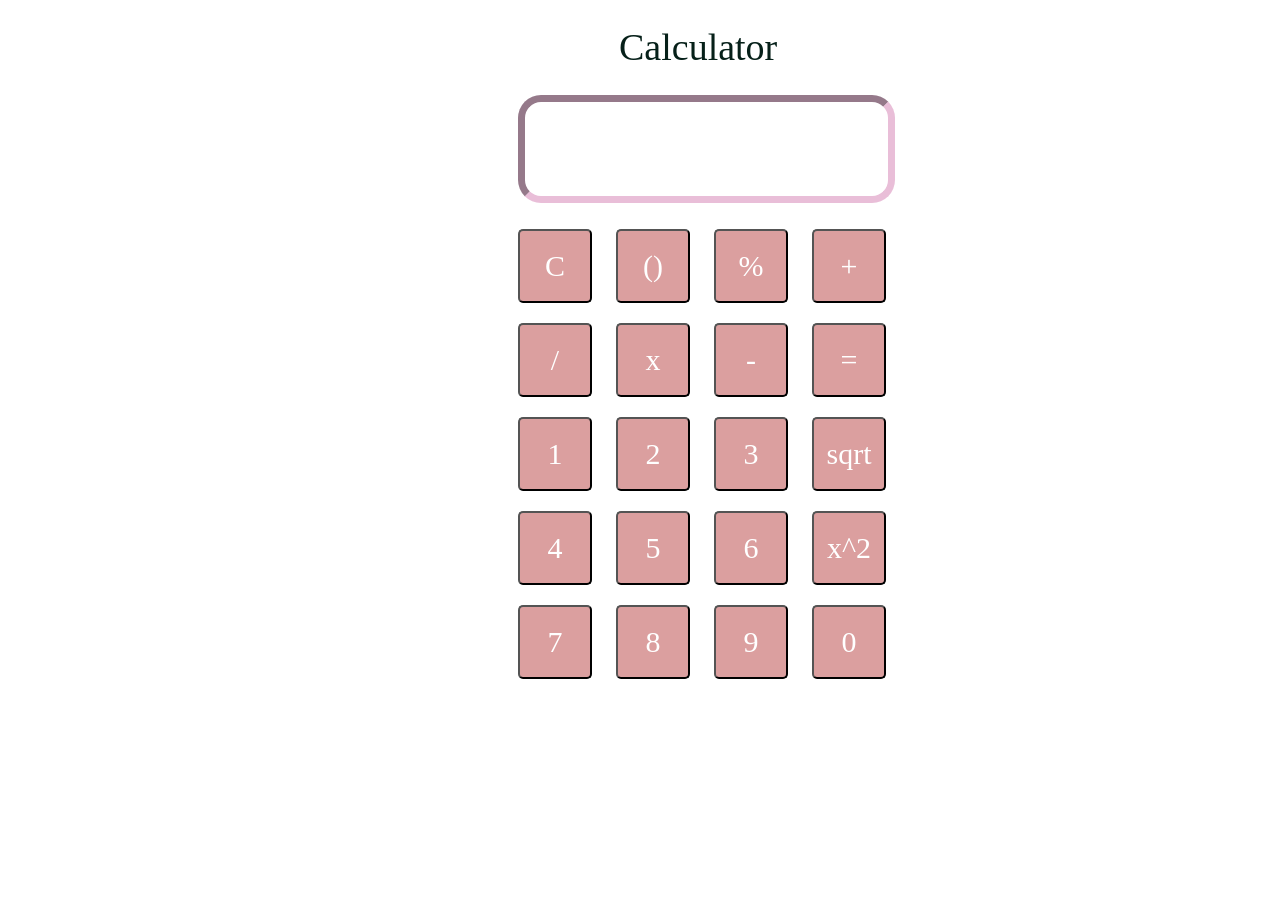
==== calculator.html @ b240068a "first commit" ====
<!doctype html> 
<html lang="en-US">
  <head>
         <title>Calculator</title>
         <meta charset="utf-8"/>
         <script src="function123.js" defer></script>
         <link rel="stylesheet" href="styles.css">
  </head>
  <body>
     <div class="main">
         <h1> Calculator</h1>
         <input id="input1" type="text" />
         <p #result></p>
         <div>
              <button onclick="erase()">C</button>
              <button>()</button>
              <button onclick="inputBoxData('%')">%</button>
              <button onclick="inputBoxData('+')">+</button>
         </div>
         <div>
              <button onclick="inputBoxData('/')">/</button>
              <button onclick="inputBoxData('*')">x</button>
              <button onclick="inputBoxData('-')">-</button>
              <button onclick="showResult()">=</button>
         </div>
         <div>
          <button onclick="inputBoxData('1')">1</button>
          <button onclick="inputBoxData('2')">2</button>
          <button onclick="inputBoxData('3')">3</button>
          <button>sqrt</button>
         </div>
         <div>
          <button onclick="inputBoxData('4')">4</button>
          <button onclick="inputBoxData('5')">5</button>
          <button onclick="inputBoxData('6')">6</button>
          <button>x^2</button>
         </div>
         <div>
          <button onclick="inputBoxData('7')">7</button>
          <button onclick="inputBoxData('8')">8</button>
          <button onclick="inputBoxData('9')">9</button>
          <button onclick="inputBoxData('0')">0</button>
         </div>
     </div>
  </body>
</html>
---- styles.css ----
.main{
    margin-left:500px;
    margin-top:10px;
}
button {
    color: rgb(255, 255, 255);
    margin: 10px;
    background-color: rgb(196 98 98 / 61%);
    font-family: cursive;
    font-size: 30px;
    height: 74px;
    width: 74px;
    cursor: pointer;
    padding: 10px;
    border-radius: 5px;
}
h1 {
    margin-left: 111px;
    font-family: cursive;
    color: #062019;
    font-weight: 400;
    font-size: 38px;
}

input {
    margin-left: 10px;
    height: 37px;
    border-width: 7px;
    border-color: #e9bed8;
    border-radius: 23px;
    width: 359px;
    text-align: right;
    font-size: 30px;
    font-family: cursive;
    padding-bottom: 0px;
    padding-top: 57px;
    color: #530c44
}
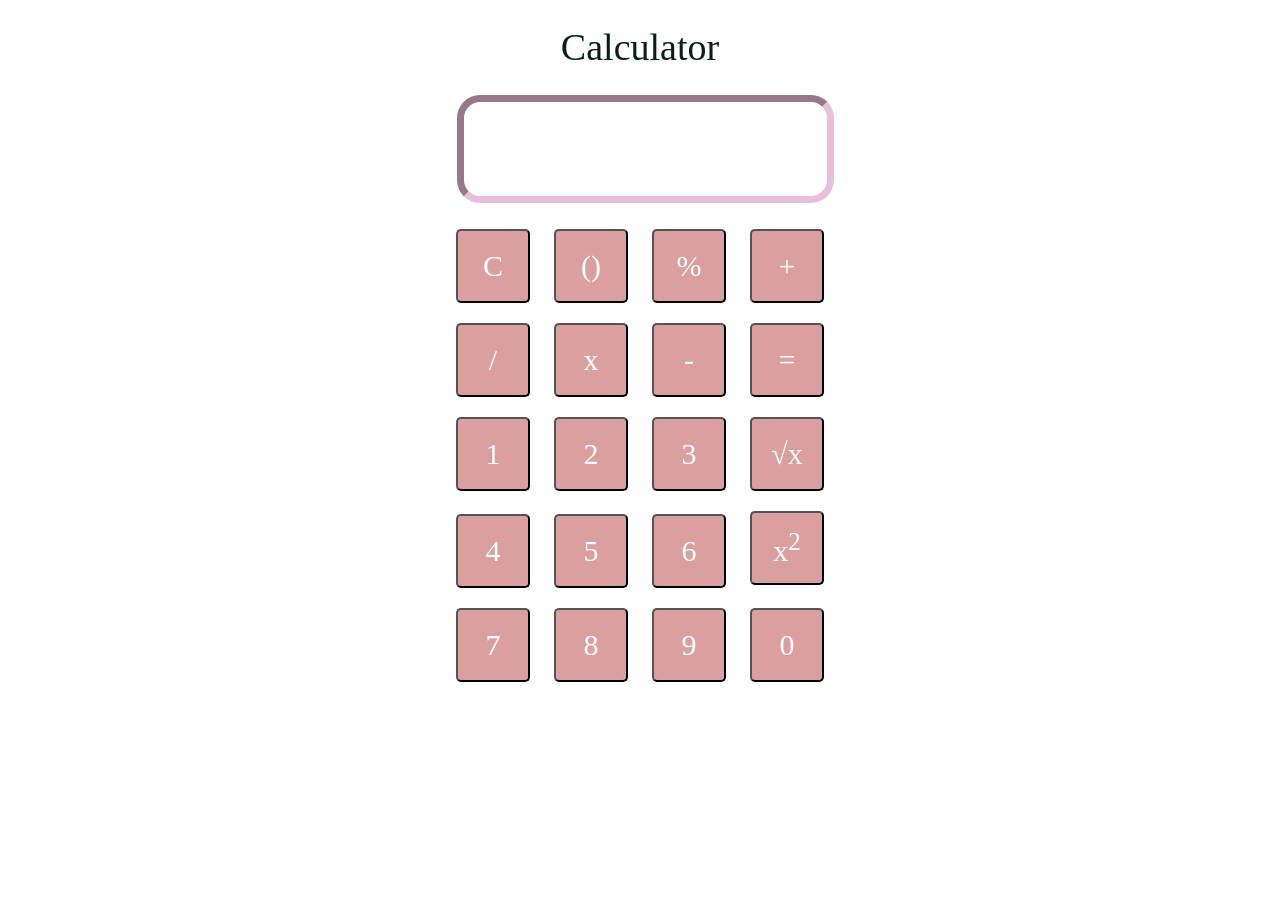
==== commit 3cc025f5: "merged with remote repo" ====
--- a/calculator.html
+++ b/calculator.html
@@ -14,32 +14,32 @@
          <div>
               <button onclick="erase()">C</button>
               <button>()</button>
-              <button onclick="inputBoxData('%')">%</button>
-              <button onclick="inputBoxData('+')">+</button>
+              <button onclick="displayInput('%')">%</button>
+              <button onclick="displayInput('+')">+</button>
          </div>
          <div>
-              <button onclick="inputBoxData('/')">/</button>
-              <button onclick="inputBoxData('*')">x</button>
-              <button onclick="inputBoxData('-')">-</button>
+              <button onclick="displayInput('/')">/</button>
+              <button onclick="displayInput('*')">x</button>
+              <button onclick="displayInput('-')">-</button>
               <button onclick="showResult()">=</button>
          </div>
          <div>
-          <button onclick="inputBoxData('1')">1</button>
-          <button onclick="inputBoxData('2')">2</button>
-          <button onclick="inputBoxData('3')">3</button>
-          <button>sqrt</button>
+          <button onclick="displayInput('1')">1</button>
+          <button onclick="displayInput('2')">2</button>
+          <button onclick="displayInput('3')">3</button>
+          <button onclick="displayInput('sqrt')">&radic;x</button>
          </div>
          <div>
-          <button onclick="inputBoxData('4')">4</button>
-          <button onclick="inputBoxData('5')">5</button>
-          <button onclick="inputBoxData('6')">6</button>
-          <button>x^2</button>
+          <button onclick="displayInput('4')">4</button>
+          <button onclick="displayInput('5')">5</button>
+          <button onclick="displayInput('6')">6</button>
+          <button onclick="displayInput('square')">x<sup>2</sup></button>
          </div>
          <div>
-          <button onclick="inputBoxData('7')">7</button>
-          <button onclick="inputBoxData('8')">8</button>
-          <button onclick="inputBoxData('9')">9</button>
-          <button onclick="inputBoxData('0')">0</button>
+          <button onclick="displayInput('7')">7</button>
+          <button onclick="displayInput('8')">8</button>
+          <button onclick="displayInput('9')">9</button>
+          <button onclick="displayInput('0')">0</button>
          </div>
      </div>
   </body>
--- a/styles.css
+++ b/styles.css
@@ -1,5 +1,5 @@
 .main{
-    margin-left:500px;
+    text-align: center;
     margin-top:10px;
 }
 button {
@@ -15,7 +15,6 @@
     border-radius: 5px;
 }
 h1 {
-    margin-left: 111px;
     font-family: cursive;
     color: #062019;
     font-weight: 400;
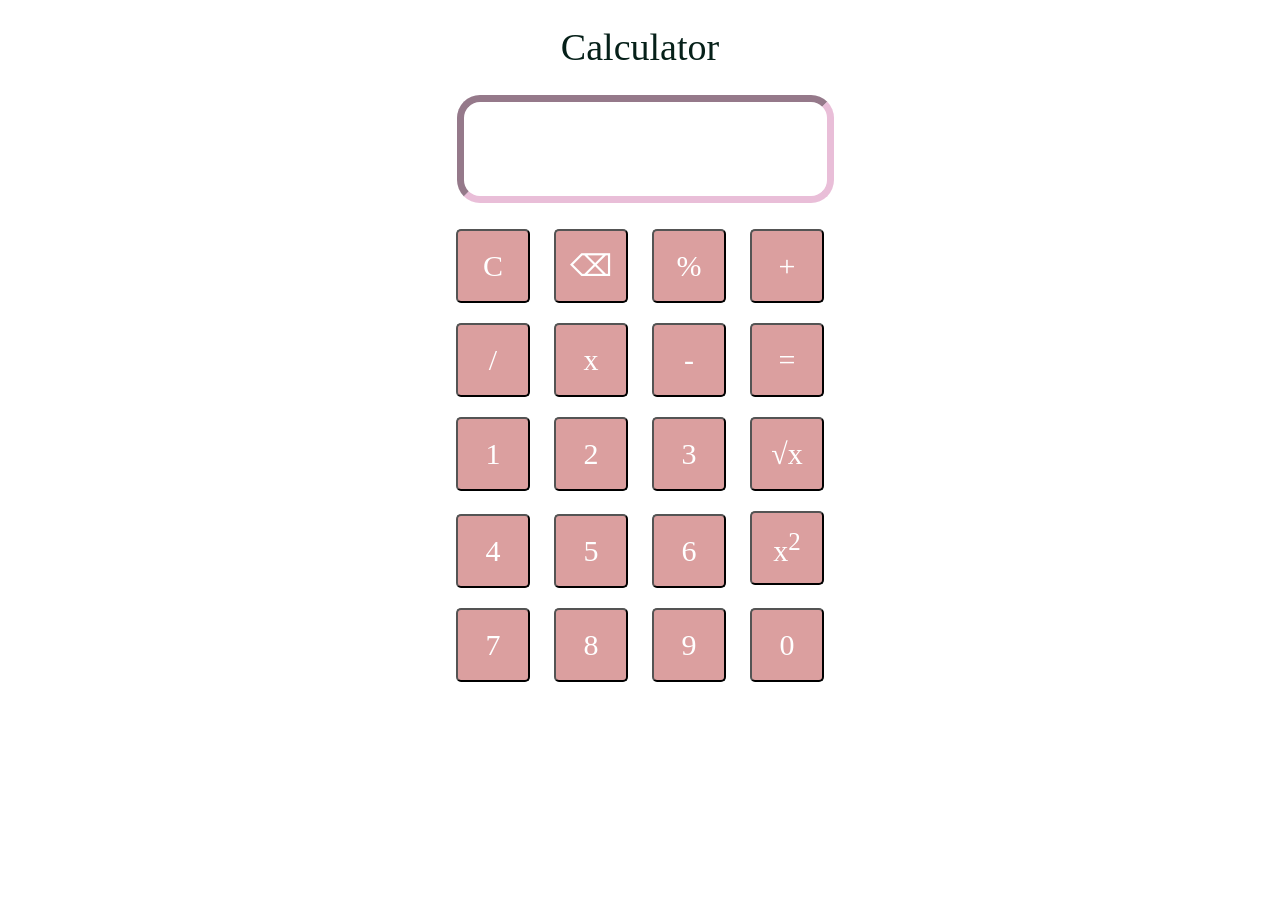
==== commit e6fe1890: "added bksp feature" ====
--- a/calculator.html
+++ b/calculator.html
@@ -13,7 +13,7 @@
          <p #result></p>
          <div>
               <button onclick="erase()">C</button>
-              <button>()</button>
+              <button onclick="removeLastCharacter()">&#9003;</button>
               <button onclick="displayInput('%')">%</button>
               <button onclick="displayInput('+')">+</button>
          </div>
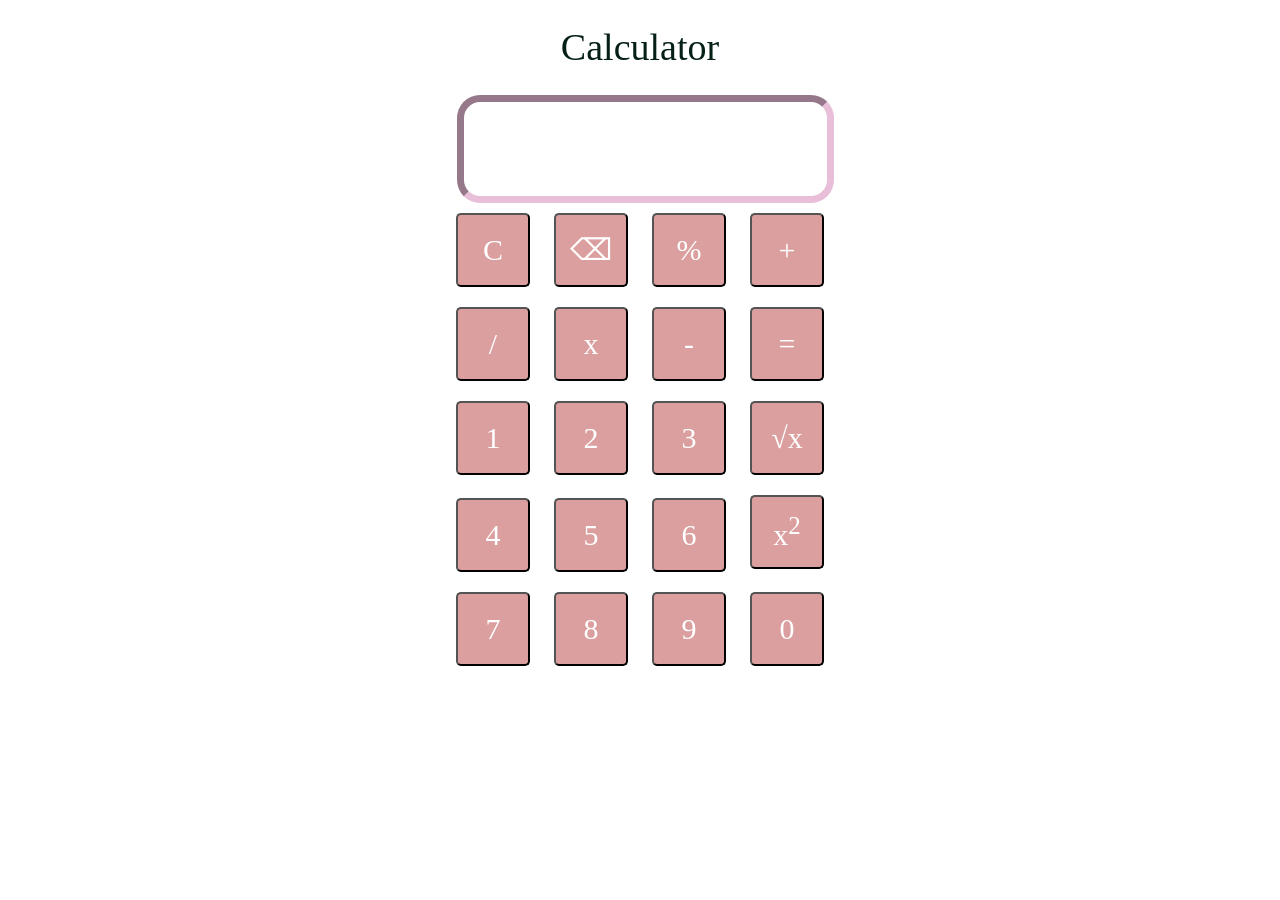
==== commit 920564c8: "added comments" ====
--- a/calculator.html
+++ b/calculator.html
@@ -10,7 +10,6 @@
      <div class="main">
          <h1> Calculator</h1>
          <input id="input1" type="text" />
-         <p #result></p>
          <div>
               <button onclick="erase()">C</button>
               <button onclick="removeLastCharacter()">&#9003;</button>
--- a/styles.css
+++ b/styles.css
@@ -1,3 +1,4 @@
+
 .main{
     text-align: center;
     margin-top:10px;
@@ -21,6 +22,13 @@
     font-size: 38px;
 }
 
+h2{
+    font-family: cursive;
+    color:#062019;
+    font-size: 38px;
+    font-weight: 400;
+}
+
 input {
     margin-left: 10px;
     height: 37px;
@@ -36,4 +44,6 @@
     color: #530c44
 }
 
+
+
  
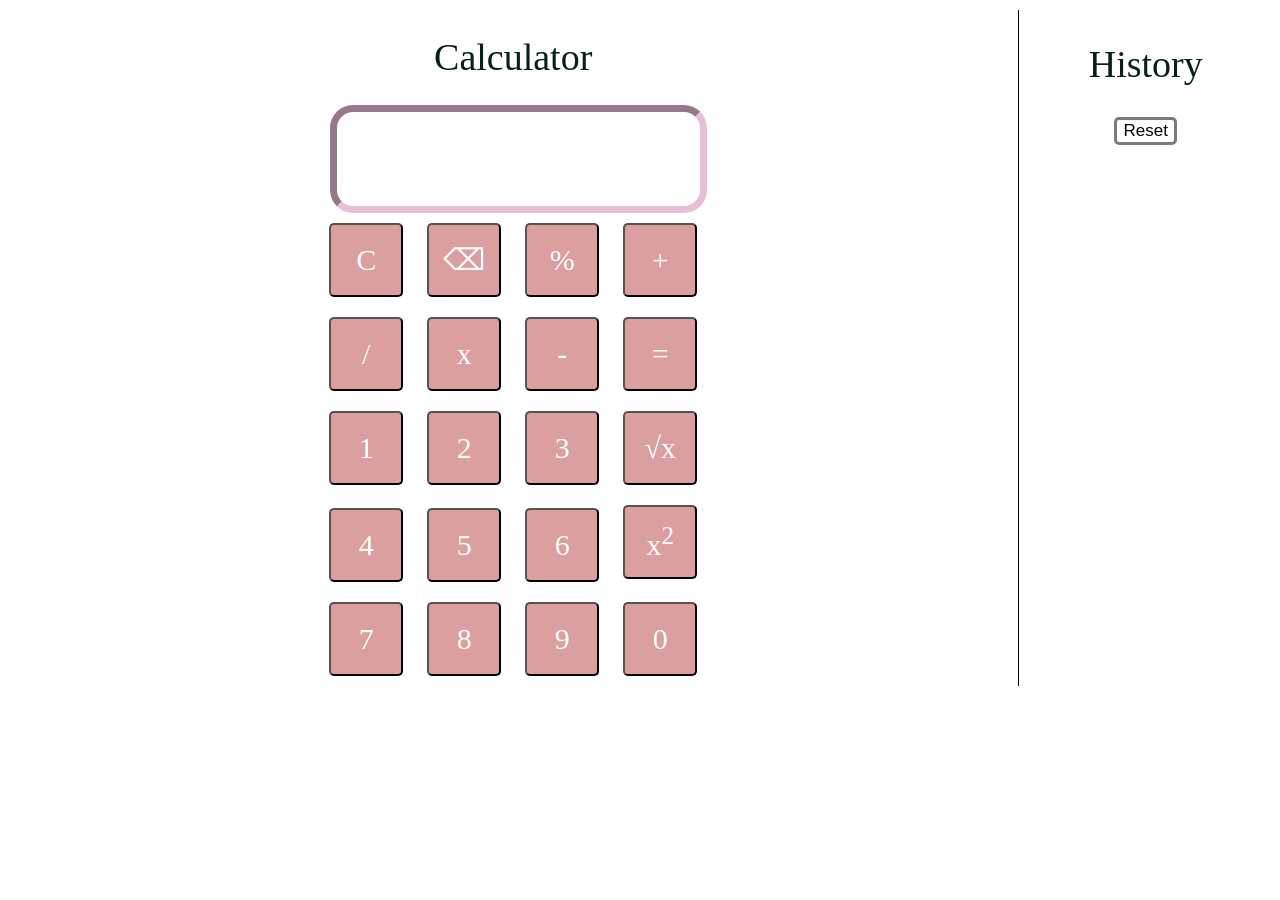
==== commit 5b1e8182: "added feature to show history" ====
--- a/calculator.html
+++ b/calculator.html
@@ -1,45 +1,51 @@
-<!doctype html> 
+<!DOCTYPE html>
 <html lang="en-US">
   <head>
-         <title>Calculator</title>
-         <meta charset="utf-8"/>
-         <script src="function123.js" defer></script>
-         <link rel="stylesheet" href="styles.css">
+    <title>Calculator</title>
+    <meta charset="utf-8" />
+    <script src="function123.js" defer></script>
+    <link rel="stylesheet" href="styles.css" />
   </head>
   <body>
-     <div class="main">
-         <h1> Calculator</h1>
-         <input id="input1" type="text" />
-         <div>
-              <button onclick="erase()">C</button>
-              <button onclick="removeLastCharacter()">&#9003;</button>
-              <button onclick="displayInput('%')">%</button>
-              <button onclick="displayInput('+')">+</button>
-         </div>
-         <div>
-              <button onclick="displayInput('/')">/</button>
-              <button onclick="displayInput('*')">x</button>
-              <button onclick="displayInput('-')">-</button>
-              <button onclick="showResult()">=</button>
-         </div>
-         <div>
+    <div class="main">
+      <div class="calculator-ui">
+        <h1>Calculator</h1>
+        <input id="input1" type="text" />
+        <div>
+          <button onclick="erase()">C</button>
+          <button onclick="removeLastCharacter()">&#9003;</button>
+          <button onclick="displayInput('%')">%</button>
+          <button onclick="displayInput('+')">+</button>
+        </div>
+        <div>
+          <button onclick="displayInput('/')">/</button>
+          <button onclick="displayInput('*')">x</button>
+          <button onclick="displayInput('-')">-</button>
+          <button onclick="showResult()">=</button>
+        </div>
+        <div>
           <button onclick="displayInput('1')">1</button>
           <button onclick="displayInput('2')">2</button>
           <button onclick="displayInput('3')">3</button>
           <button onclick="displayInput('sqrt')">&radic;x</button>
-         </div>
-         <div>
+        </div>
+        <div>
           <button onclick="displayInput('4')">4</button>
           <button onclick="displayInput('5')">5</button>
           <button onclick="displayInput('6')">6</button>
           <button onclick="displayInput('square')">x<sup>2</sup></button>
-         </div>
-         <div>
+        </div>
+        <div>
           <button onclick="displayInput('7')">7</button>
           <button onclick="displayInput('8')">8</button>
           <button onclick="displayInput('9')">9</button>
           <button onclick="displayInput('0')">0</button>
-         </div>
-     </div>
+        </div>
+      </div>
+      <div class="history-ui">
+          <h2>History</h2>
+          <button onclick ="eraseHistory()">Reset</button>
+      </div>
+    </div>
   </body>
-</html>+</html>
--- a/styles.css
+++ b/styles.css
@@ -1,9 +1,22 @@
 
 .main{
     text-align: center;
-    margin-top:10px;
+    margin-top: 10px;
+    display: flex;
+    max-height: 100vh;
 }
-button {
+.calculator-ui{
+    flex:4;
+    align-self: center;
+}
+
+.history-ui{
+    flex:1;
+    border-left: 1px solid black;
+    overflow-y: scroll;
+    
+}
+.calculator-ui button {
     color: rgb(255, 255, 255);
     margin: 10px;
     background-color: rgb(196 98 98 / 61%);
@@ -38,12 +51,24 @@
     width: 359px;
     text-align: right;
     font-size: 30px;
-    font-family: cursive;
+    font-family: cursive, sans-serif;
     padding-bottom: 0px;
     padding-top: 57px;
-    color: #530c44
+    color: #530c44;
+}
+
+p{
+    cursor: pointer;
+    font-family: cursive;
+}
+
+.history-ui button{
+    border-radius: 5px;
+    font-size: 17px;
+    background: bottom;
+    border: 3px solid #7a7c7c;
+    cursor: pointer;
 }
 
 
-
  
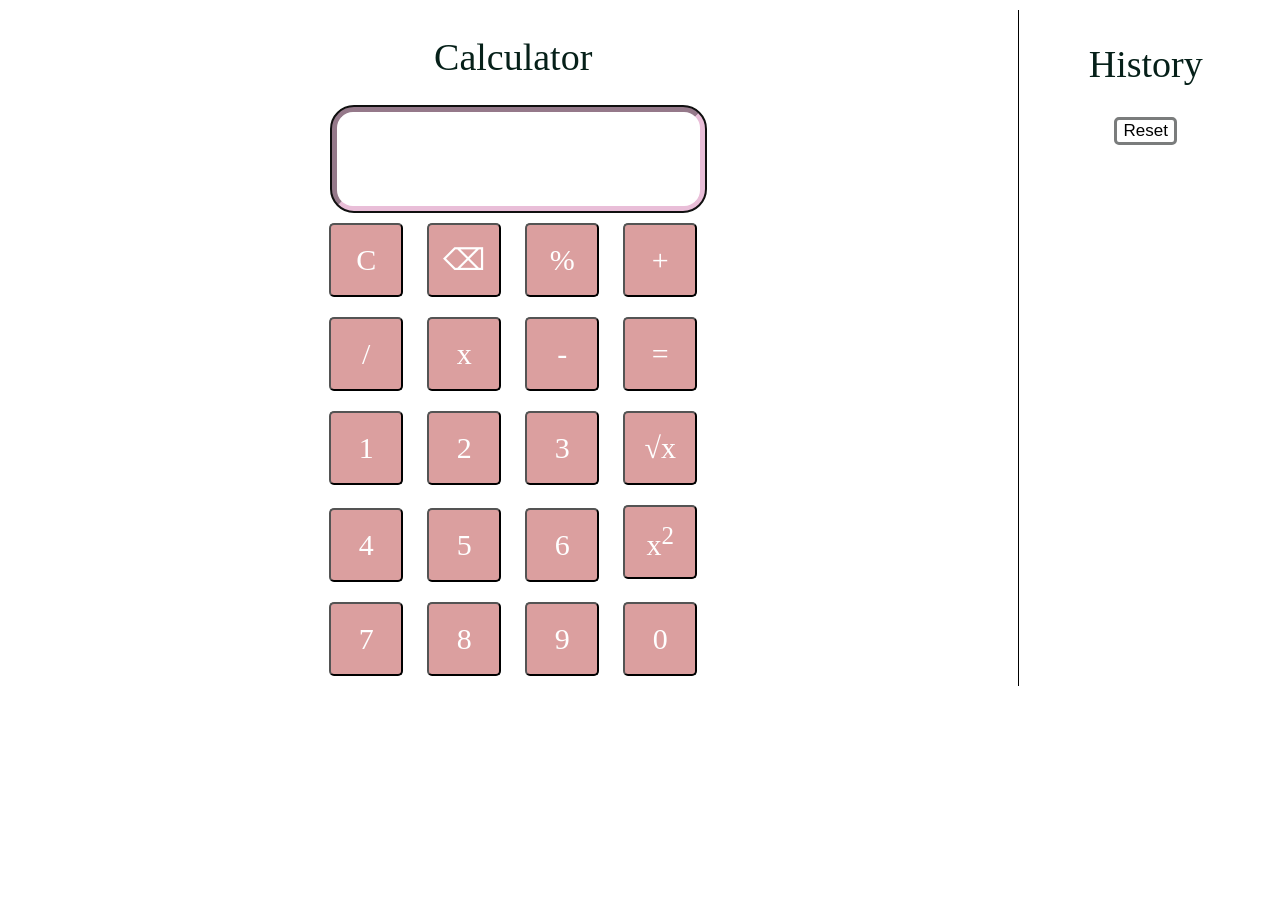
==== commit c77e25c6: "added regex, responsive css" ====
--- a/calculator.html
+++ b/calculator.html
@@ -3,6 +3,7 @@
   <head>
     <title>Calculator</title>
     <meta charset="utf-8" />
+    <meta name="viewport" content="width=device-width,initial-scale=1" />
     <script src="function123.js" defer></script>
     <link rel="stylesheet" href="styles.css" />
   </head>
--- a/styles.css
+++ b/styles.css
@@ -1,74 +1,79 @@
-
-.main{
-    text-align: center;
-    margin-top: 10px;
-    display: flex;
-    max-height: 100vh;
-}
-.calculator-ui{
-    flex:4;
-    align-self: center;
+.main {
+  text-align: center;
+  margin-top: 10px;
+  max-height: 100vh;
 }
 
-.history-ui{
-    flex:1;
+@media (width >= 600px) {
+  .calculator-ui {
+    flex: 4;
+    align-self: center;
+  }
+
+  .history-ui {
+    flex: 1;
     border-left: 1px solid black;
     overflow-y: scroll;
-    
+  }
+
+  .main {
+  text-align: center;
+  margin-top: 10px;
+  display: flex;
+  max-height: 100vh;
 }
+}
+
 .calculator-ui button {
-    color: rgb(255, 255, 255);
-    margin: 10px;
-    background-color: rgb(196 98 98 / 61%);
-    font-family: cursive;
-    font-size: 30px;
-    height: 74px;
-    width: 74px;
-    cursor: pointer;
-    padding: 10px;
-    border-radius: 5px;
+  color: rgb(255, 255, 255);
+  margin: 10px;
+  background-color: rgb(196 98 98 / 61%);
+  font-family: cursive;
+  font-size: 30px;
+  height: 74px;
+  width: 74px;
+  cursor: pointer;
+  padding: 10px;
+  border-radius: 5px;
 }
 h1 {
-    font-family: cursive;
-    color: #062019;
-    font-weight: 400;
-    font-size: 38px;
+  font-family: cursive;
+  color: #062019;
+  font-weight: 400;
+  font-size: 38px;
 }
 
-h2{
-    font-family: cursive;
-    color:#062019;
-    font-size: 38px;
-    font-weight: 400;
+h2 {
+  font-family: cursive;
+  color: #062019;
+  font-size: 38px;
+  font-weight: 400;
 }
 
 input {
-    margin-left: 10px;
-    height: 37px;
-    border-width: 7px;
-    border-color: #e9bed8;
-    border-radius: 23px;
-    width: 359px;
-    text-align: right;
-    font-size: 30px;
-    font-family: cursive, sans-serif;
-    padding-bottom: 0px;
-    padding-top: 57px;
-    color: #530c44;
+  margin-left: 10px;
+  height: 37px;
+  border-width: 7px;
+  border-color: #e9bed8;
+  border-radius: 23px;
+  width: 359px;
+  text-align: right;
+  font-size: 30px;
+  font-family: cursive, sans-serif;
+  padding-bottom: 0px;
+  padding-top: 57px;
+  color: #530c44;
 }
 
-p{
-    cursor: pointer;
-    font-family: cursive;
+p {
+  cursor: pointer;
+  font-family: cursive;
 }
 
-.history-ui button{
-    border-radius: 5px;
-    font-size: 17px;
-    background: bottom;
-    border: 3px solid #7a7c7c;
-    cursor: pointer;
+.history-ui button {
+  border-radius: 5px;
+  font-size: 17px;
+  background: bottom;
+  border: 3px solid #7a7c7c;
+  cursor: pointer;
 }
-
-
- 
